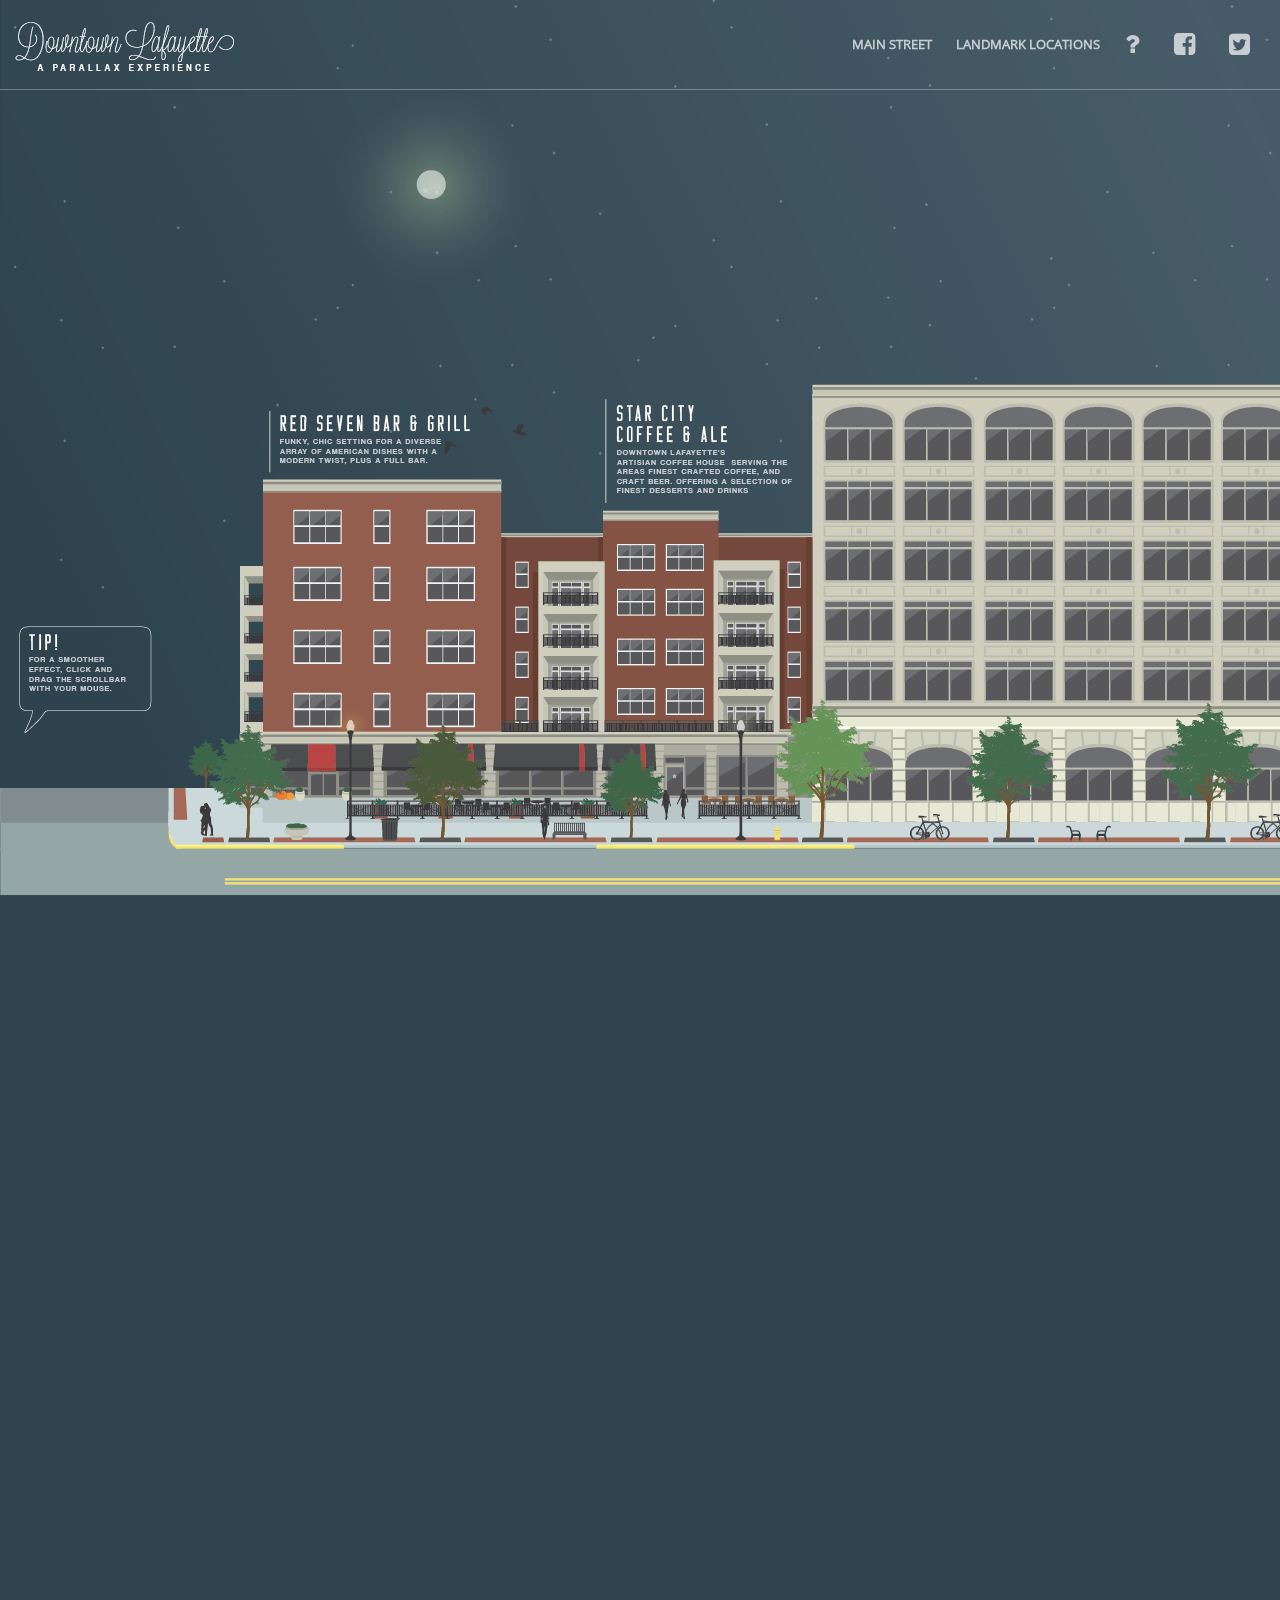
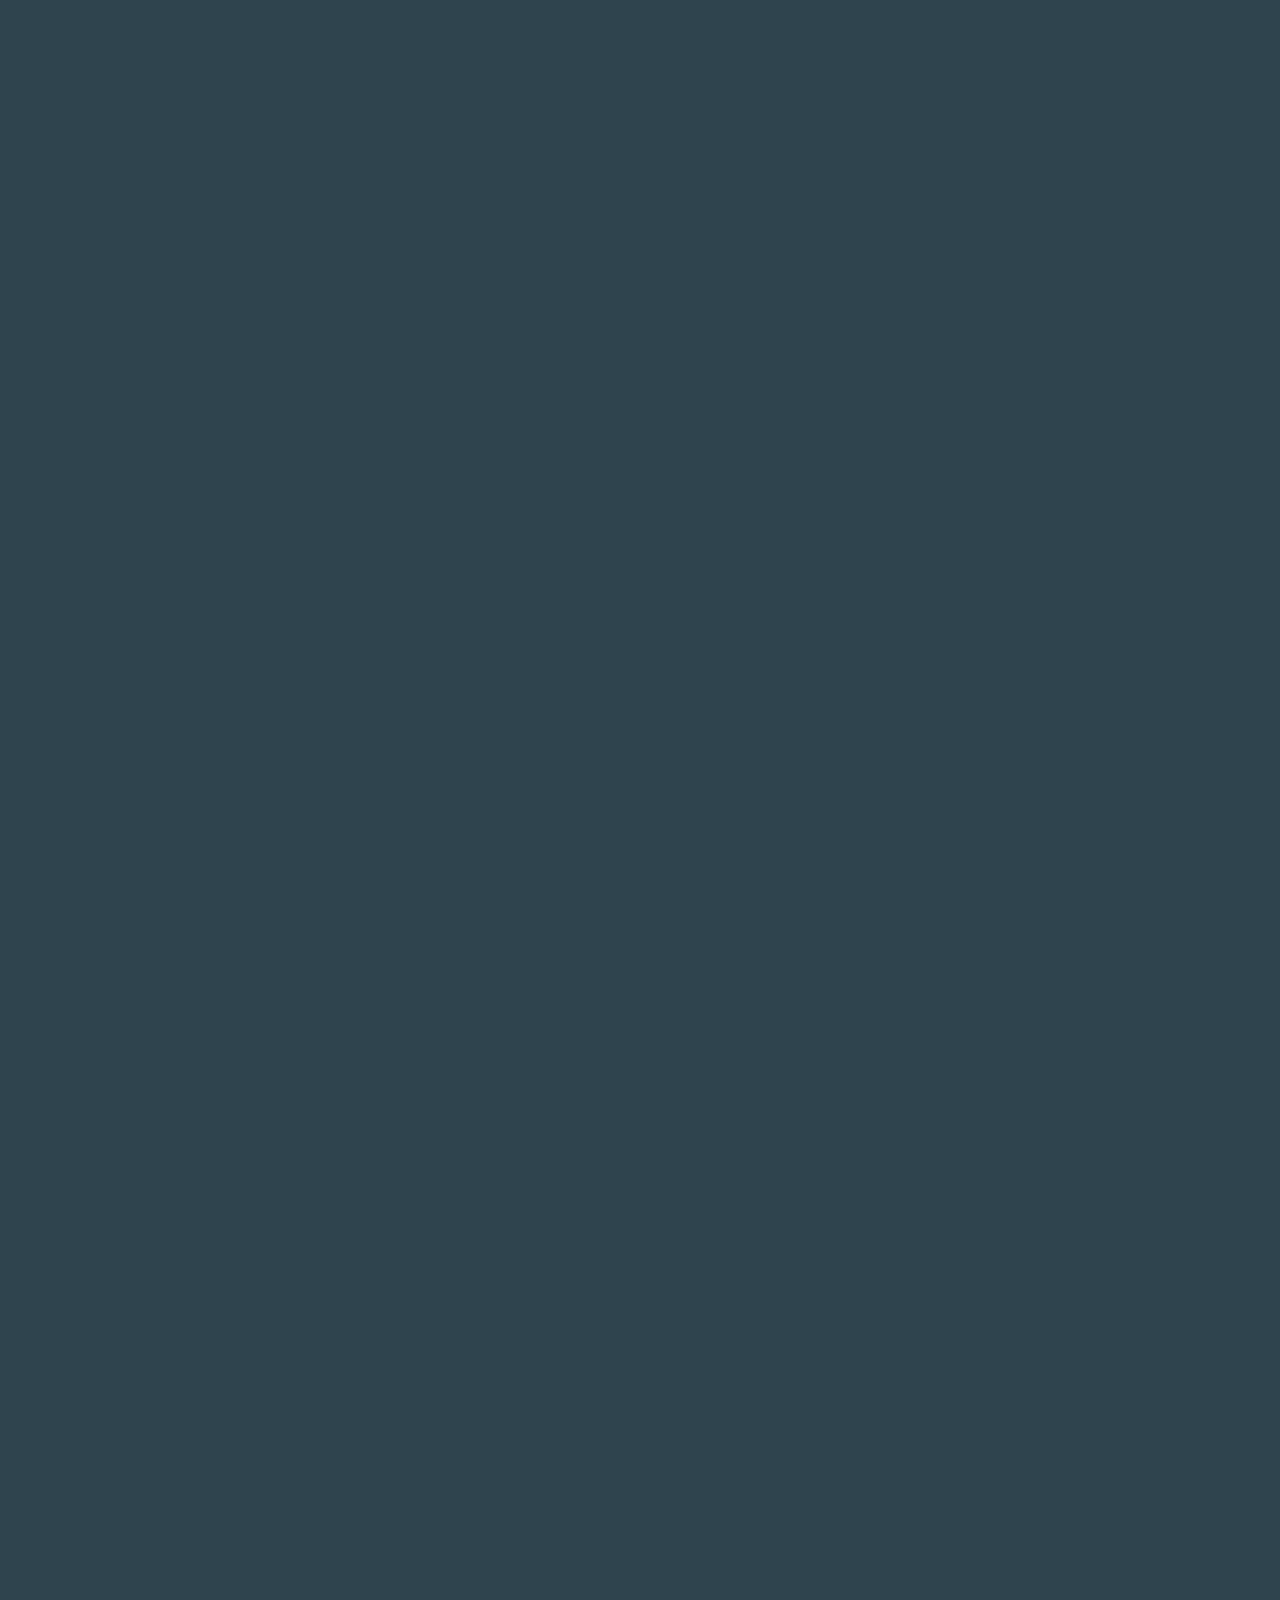
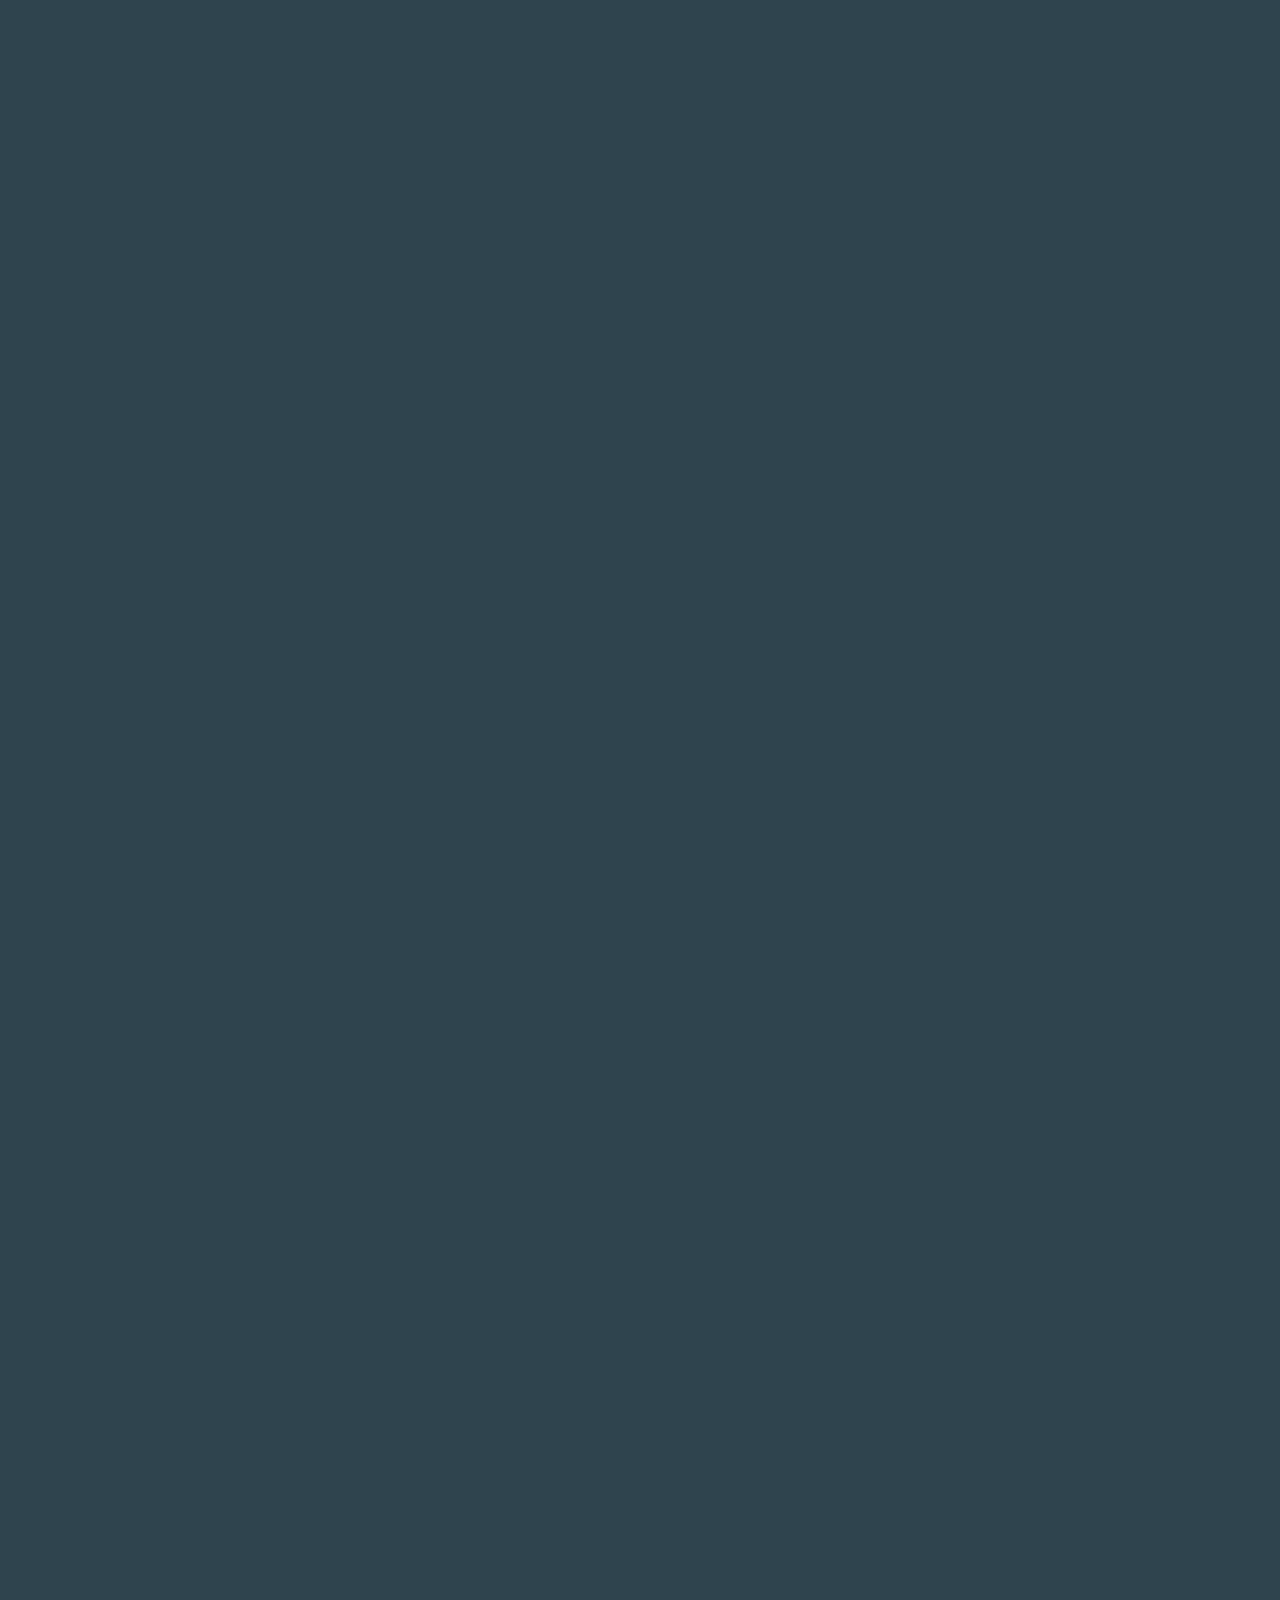
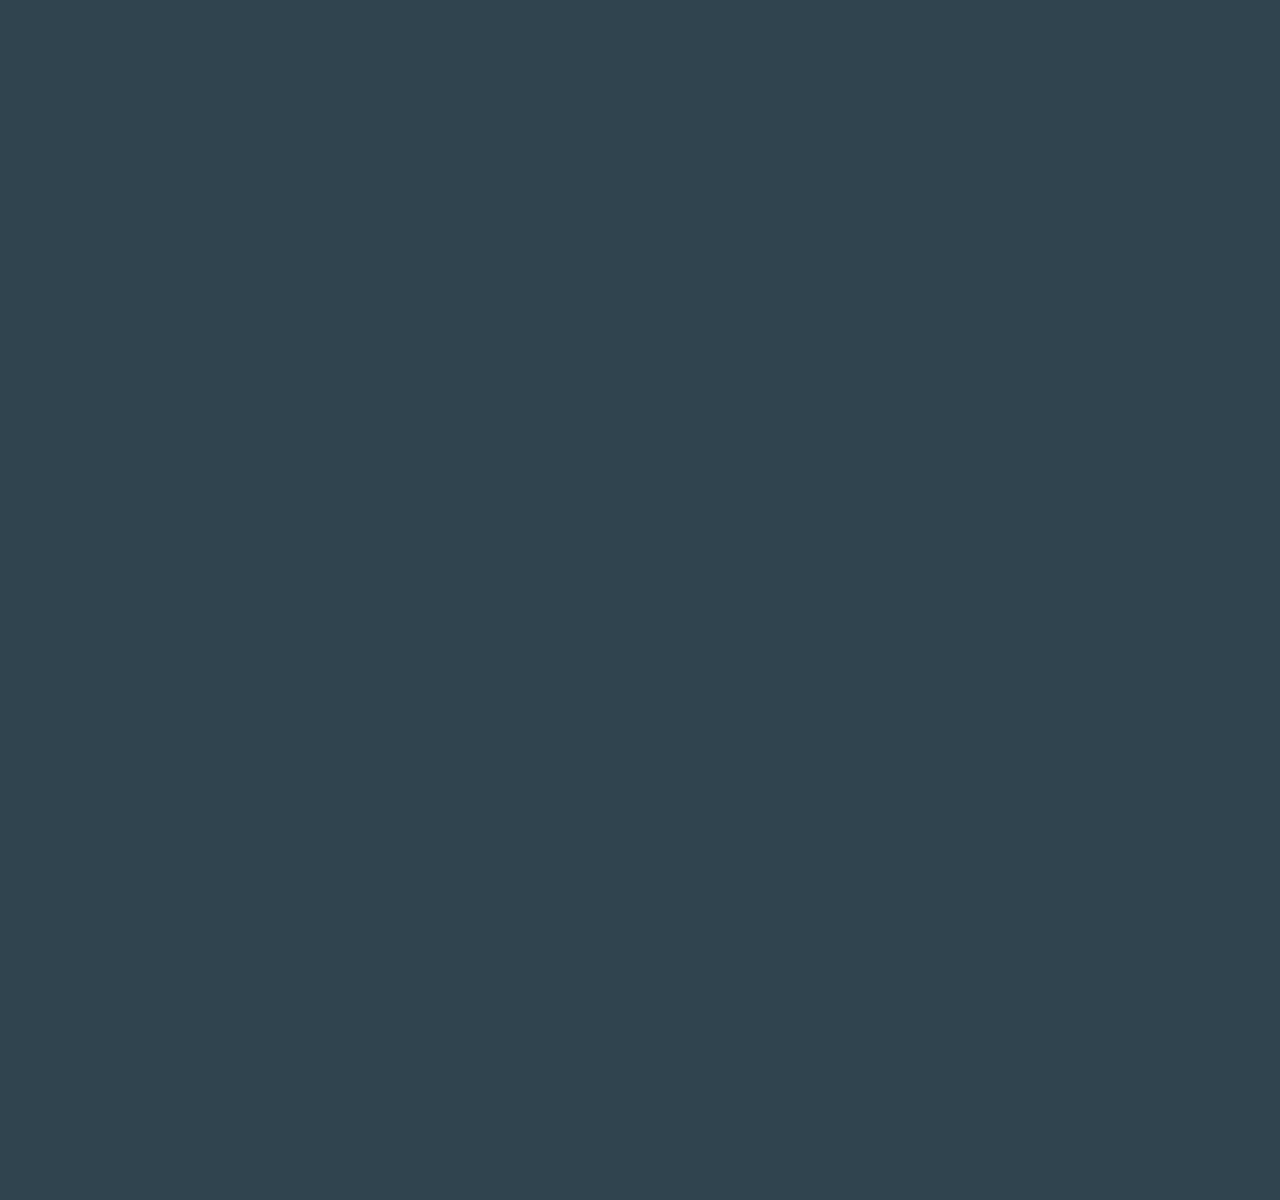
==== index.html @ 35e4c05a "Create index.html" ====
<!DOCTYPE html>
<html>
<head>

<meta charset="utf-8" />
<meta name="viewport" content="width=device-width">
<title>Lafayette in Parallax</title>
    <link rel="stylesheet" href="css/example.css" />
    <link rel="stylesheet" href="css/font-awesome.css" type="text/css">
     <script type="text/javascript" src="js/jquery.min.js"></script>
    <script type="text/javascript">
		$(document).ready(function(e) {
            $('.mob-menu').click(function(e) {
                $('.menu').slideToggle(700);
            });
        });
    </script>
</head>
<audio autoplay loop>
      <source src="gold.mp3">
</audio>
<body >
    <header>
    	<div id="logo">
        	<a href="#"><img src="images/logo-org.png" alt="Chelsea"></a>
        </div>
        <a href="javascript:void(0);" class="mob-menu">Menu</a>
         <ul id="social">
        	<li><a href="#about"><class="target"><i class="fa fa-question"></i></a></li>
			<li><a href="https://www.facebook.com/"><i class="fa fa-facebook-square"></i></a></li>
            <li><a href="https://twitter.com/"><i class="fa fa-twitter-square"></i></a></li>
 </ul>
		<ul class="menu">
        	<li><a href="index.htm">Main Street</a>
            	<ul>
                	<li><a href="index.htm">North Face</a></li>
                    <li><a href="south.htm">South Face/ Under Construction</a></li>
                </ul>
            </li>
			<li><a href="">Landmark Locations</a>
            	<ul>
                	<li><a href="taf.htm">Tippy Arts Federation</a></li>
                    <li><a href="">John T. Meyers Pedestrian Bridge/ Under Construction</a></li>
					</ul>
            </li>
        </ul>

		<span id="start" class="target"><!-- Hidden anchor to close all modals --></span>
    <span id="about" class="target"><!-- Hidden anchor to open adjesting modal container--></span>
    <div class="modal">
      <div class="content vertical-align-middle">
        <h2></h2>
        <article><p>Lafayette in Parallax is a single-perspective, artistic rendition/expression, highlight of the local commerce and sociability of downtown Lafayette.<br><br><p>My name is Chelsea, and I'm the Designer/Delevoper of Lafayette in Parallax. If you have any questions or would like to contact me for any reason feel free to shoot me an email at info@lafayetteinparallax.com. I'll get back with you as soon as I can.<br><br> Cheers.</h2>
	</article>
        <a class="close-btn" href="#start">X</a>
      </div>
    </div>



    </header>
    <div class="horizon scroll">
        <img src="images/horizon.png" alt="" />
    </div>
    <div class="middle scroll">
        <img src="images/middle.png" alt="" />
    </div>
    <div class="front scroll">
        <img src="images/front.png" alt="" />

	<div class="front2 scroll">
        <img src="images/front2.png" alt="" />
    </div></div>
	<div class="music">

    </div>

	<!--
	<div class="text scroll">

    </div>-->

    <script type="text/javascript" src="js/jquery.jInvertScroll.js"></script>
    <script type="text/javascript">
    (function($) {
        var elem = $.jInvertScroll(['.scroll'],        // an array containing the selector(s) for the elements you want to animate
            {
            height: 6000,                   // optional: define the height the user can scroll, otherwise the overall length will be taken as scrollable height
            onScroll: function(percent) {   //optional: callback function that will be called when the user scrolls down, useful for animating other things on the page
                console.log(percent);
            }
        });

        $(window).resize(function() {
          if ($(window).width() <= 768) {
            elem.destroy();
          }
          else {
            elem.reinitialize();
          }
        });
    }(jQuery));
    </script>
</body>
</html>
---- css/example.css ----
@font-face {
  font-family: 'OpenSans';
  src: url('fonts/OpenSans.eot?#iefix') format('embedded-opentype'),  url('fonts/OpenSans.woff') format('woff'), url('fonts/OpenSans.ttf')  format('truetype'), url('fonts/OpenSans.svg#OpenSans') format('svg');
  font-weight: normal;
  font-style: normal;
}
*, html,
body
{
  padding: 0;
  margin: 0;
  font-family: Arial, sans-serif;
}

/* hide horizontal scrollbars, since we use the vertical ones to scroll to the right */
body
{
  overflow-x: hidden;
  background-repeat:repeat-y;
  background:#2f444e;
}



h1
{
  font-size: 20px;
  font-weight: normal;
  color: #2e6e80;
}

/**
  * important: keep position fixed, you can however use top:0 instead of bottom:0
  * if you want to make it stick to the top of the browser
  */
.scroll
{
  position: fixed;
  top: -20px;
  left: 0;
}

/**
  * z-index ordering of the different layers, do this for your layers,
  * also assign absolute width (to prevent issues if the script gets executed before the images get loaded)
  */
.horizon
{
  z-index: 1;
  width: 250px;
}
.tafhorizon
{
  z-index: 10;
  width: 35px;
}

.johnhorizon
{
  z-index: 10;
  width: 35px;
}

.middle
{
  z-index: 500;
  width: 11578px;
  top:auto;
  bottom:0;
}

.taf
{
  z-index: 500;
  width: 100px;
  top:auto;
  bottom:0;
}

.john
{
  z-index: 500;
  width: 500px;
  top:auto;
  bottom:0;
}

.front2
{
  z-index: 1000;
  width: 17000px;
  top:auto;
  bottom:0;
}

.taffront2
{
  z-index: 1000;
  width: 1000px;
  top:auto;
  bottom:0;
}  

.taffront
{
  z-index: 1000;
  width: 500px;
  top:auto;
  bottom:0;
}

.front
{
  z-index: 1000;
  width: 22000px;
  top:auto;
  bottom:0;
}


.logo
{
  z-index: ;
  width:  px;
  
}
header
{
	width:100%;
	height:auto;
	display:inline-block;
	position:fixed;
	top:0;
	left:0;
	z-index:9999;
	border-bottom:1px solid rgba(255,255,255,.3);
	padding:15px 15px 10px;
	box-sizing:border-box;
	-moz-box-sizing:border-box;
	-ms-box-sizing:border-box;
	-o-box-sizing:border-box;
	-webkit-box-sizing:border-box;
}
#logo
{
	float:left;
	margin-top:5px;
}
#logo a
{
	font-family:'OpenSans';
	color:rgba(255,255,255,.7);
	text-transform: uppercase;
    font-weight: 700;
	font-size: 18px;
	line-height:20px;
	text-decoration:none;
	transition:all ease-in-out .5s;
	-moz-transition:all ease-in-out .5s;
	-ms-transition:all ease-in-out .5s;
	-o-transition:all ease-in-out .5s;
	-webkit-transition:all ease-in-out .5s;
}
#logo a:hover
{
	color:rgba(255,255,255,1);
}
.menu
{
	height:auto;
	display:inline-block;
	float:right;
	margin:15px 0 0;
}
.menu > li
{
	display:inline-block;
	padding:0 10px 0;
	margin-top:5px;
	position:relative;
}
.menu > li > ul
{
	position:absolute;
	top:100%;
	left:0;
	display:none;
	padding-top:35px;

}
.menu > li:hover ul
{
	display:block;
}
.menu > li > ul li
{
	display:inline-block;
}
.menu > li > ul li a
{
	display:block;
	background: rgba(255,255,255,.7);
	color:#2f444e;
	text-transform: uppercase;
    font-size: 13px;
    font-weight: 700;
	font-family:'OpenSans';
	text-decoration:none;
	padding:10px 20px 10px 5px;
	border-bottom:1px solid #2f444e;
	transition:all ease-in-out .5s;
	-moz-transition:all ease-in-out .5s;
	-ms-transition:all ease-in-out .5s;
	-o-transition:all ease-in-out .5s;
	-webkit-transition:all ease-in-out .5s;
}
.menu > li > ul li a:hover
{
	color: rgba(255,255,255,1);
	border-bottom:1px solid rgba(255,255,255,1);
}
.menu > li > a
{
	display:block;
	color: rgba(255,255,255,.7);
	text-transform: uppercase;
    font-size: 13px;
    font-weight: 700;
	font-family:'OpenSans';
	text-decoration:none;
	transition:all ease-in-out .5s;
	-moz-transition:all ease-in-out .5s;
	-ms-transition:all ease-in-out .5s;
	-o-transition:all ease-in-out .5s;
	-webkit-transition:all ease-in-out .5s;
}
.menu > li > a:hover
{
	color: rgba(255,255,255,1);
}
#social
{
	float:right;
	display:inline-block;
	margin:15px 0 0;
}
#social li
{
	padding:0 15px;
	display:inline-block
}
#social li a
{
	display:block;
	color: rgba(255,255,255,.7);
	text-decoration:none;
	transition:all ease-in-out .5s;
	-moz-transition:all ease-in-out .5s;
	-ms-transition:all ease-in-out .5s;
	-o-transition:all ease-in-out .5s;
	-webkit-transition:all ease-in-out .5s;
	font-size:25px;
}
#social li a:hover
{
	color: rgba(255,255,255,1);
}
.mob-menu
{
	display:none;
	float:right;
	font-size:20px;
	font-family:'OpenSans';
	color:rgba(255,255,255,.7);
	text-decoration:none;
	margin:15px 0 0;
	padding-left:35px;
	background:url(../images/menu-icon.png) no-repeat left center;
	margin-left:5px;
}
@media screen and (min-width:769px) and (max-width:899px)
{
	#social li
	{
		padding:0 8px;
	}
}
@media screen and (min-width:100px) and (max-width:768px)
{
	.menu
	{
		display:none;
		position:absolute;
		width:100%;
		left:0;
		top:100%;
		margin-top:0;
	}
	.menu > li
	{
		width:100%;
		display:inline-block;
		text-align:center;
		padding:0;
		margin:0;
	}
	.menu > li > a
	{
		width:100%;
		padding:10px 0;
		background:rgba(255,255,255,.7);
		color:#2f444e;
		border-bottom:1px solid #2f444e;
	}
	.menu > li > a:hover
	{
		background:#2f444e;
		color:rgba(255,255,255,.7);
	}
	.menu > li > ul
	{
		width:100%;
		display:block;
		position:static;
		padding-top:0;
	}
	.menu > li > ul > li
	{
		width:100%;
	}
	.menu > li > ul > li a
	{
		padding:10px 0;
		background:#3a677c;
		color:rgba(255,255,255,.7);
		border-color:rgba(255,255,255,.7);
	}
	.mob-menu
	{
		display:block;
	}
	header
	{
		position:fixed;
	}
}
@media screen and (min-width:100px) and (max-width:500px)
{
	.mob-menu
	{
		clear:both;
	}
	#social
	{
		float:left;
	}
	#logo
	{
		float:none;
		margin:5px auto 0;
		display:block;
		width:207px;
	}
}

h2 {
	
	color: #cccccc;
	max-width: 600px;
	margin-left: auto;
    margin-right: auto;
	font-size:105%;
	padding-top:15%;
	font-weight: 500;
	
}

/* ===========================
   ====== Contact Form ======= 
   =========================== */

input, textarea {
	padding: 10px;
	border: 1px solid #E5E5E5;
	width: 400px;
	color: #999999;
	box-shadow: rgba(0, 0, 0, 0.1) 0px 0px 8px;
	-moz-box-shadow: rgba(0, 0, 0, 0.1) 0px 0px 8px;
	-webkit-box-shadow: rgba(0, 0, 0, 0.1) 0px 0px 8px;
}

textarea {
	width: 400px;
	height: 150px;
	max-width: 400px;
	line-height: 18px;
	margin-left: auto;
    margin-right: auto;
}

input:hover, textarea:hover,
input:focus, textarea:focus {
	border-color: 1px solid #C9C9C9;
	box-shadow: rgba(0, 0, 0, 0.2) 0px 0px 8px;
	-moz-box-shadow: rgba(0, 0, 0, 0.2) 0px 0px 8px;
	-webkit-box-shadow: rgba(0, 0, 0, 0.2) 0px 0px 8px;	
}

.form label {
	margin-left: auto;
    margin-right: auto;
	color: #999999;
	
}



}
.page-container {
}
.page-container a, .page-container a:link, .page-container a:visited, .page-container a:focus {
  padding: 3px 6px;
  background: #b13e12;
  color: white;
  display: inline-block;
  text-decoration: none;
}
.page-container > * {
  width: 940px;
  padding: 20px;
  margin: 0 auto;
  color: white;




}

/* Modal window sample styles */
/* Vertical centering trick http://css-tricks.com/centering-in-the-unknown/ */
.modal::before {
  content: '';
  display: inline-block;
  height: 100%;
  vertical-align: middle;
  margin: 0;
}

.target {
  display: block;
  left: 0;
  position: fixed;
  top: 0;
  width: 0;
  height: 0;
  visibility: hidden;
  pointer-events: none;
 }

.modal {
  position: fixed;
  top: 0;
  right: 0;
  left: 0;
  bottom: 0;
  z-index: 100;
  text-align: center;
  display: none;
  /* Fallback for legacy browsers */
  background-color: rgba(0,0,0,0.6);
}
.modal > .content {
   text-align: left;
   display: inline-block;
   background-color: #404040;
   box-sizing: border-box;
   color: white;
   position: relative;
   width: 500px;
   padding: 20px;
 }

 .modal > .content .close-btn {
    position: absolute;
    top: 18px;
    right: 18px;
    width: 15px;
    height: 15px;
    color: white;
    font-size: 18px;
    text-decoration: none;
 }

 /* Behaviour on legacy browsers */
.target:target + .modal {
    display: block;
}

/* Fallback for IE8 */
.modal.is-expanded {
   display: block;
}
.modal.is-expanded > .content {
  top: 50%;
  margin-top: -45px;
}


/* Behavior on modern browsers */
:root .modal {
  display: block;
  background-color: transparent;
  transition: transform 0.3s cubic-bezier(0.5, -0.5, 0.5, 1.5);
  transform-origin: center center;
  transform: scale(0, 0);
}
:root .modal > .content {
  box-shadow: 0 5px 20px rgba(0,0,0,0.5);
}
:root .target:target + .modal {
  transform: scale(1, 1);
}

/* ===========================
   ====== Submit Button ====== 
   =========================== */

.submit input {
	width: 100px; 
	height: 40px;
	background-color: #2f444e; 
	color: #FFF;
	border-radius: 3px;
	-moz-border-radius: 3px;
	-webkit-border-radius: 3px;		
}
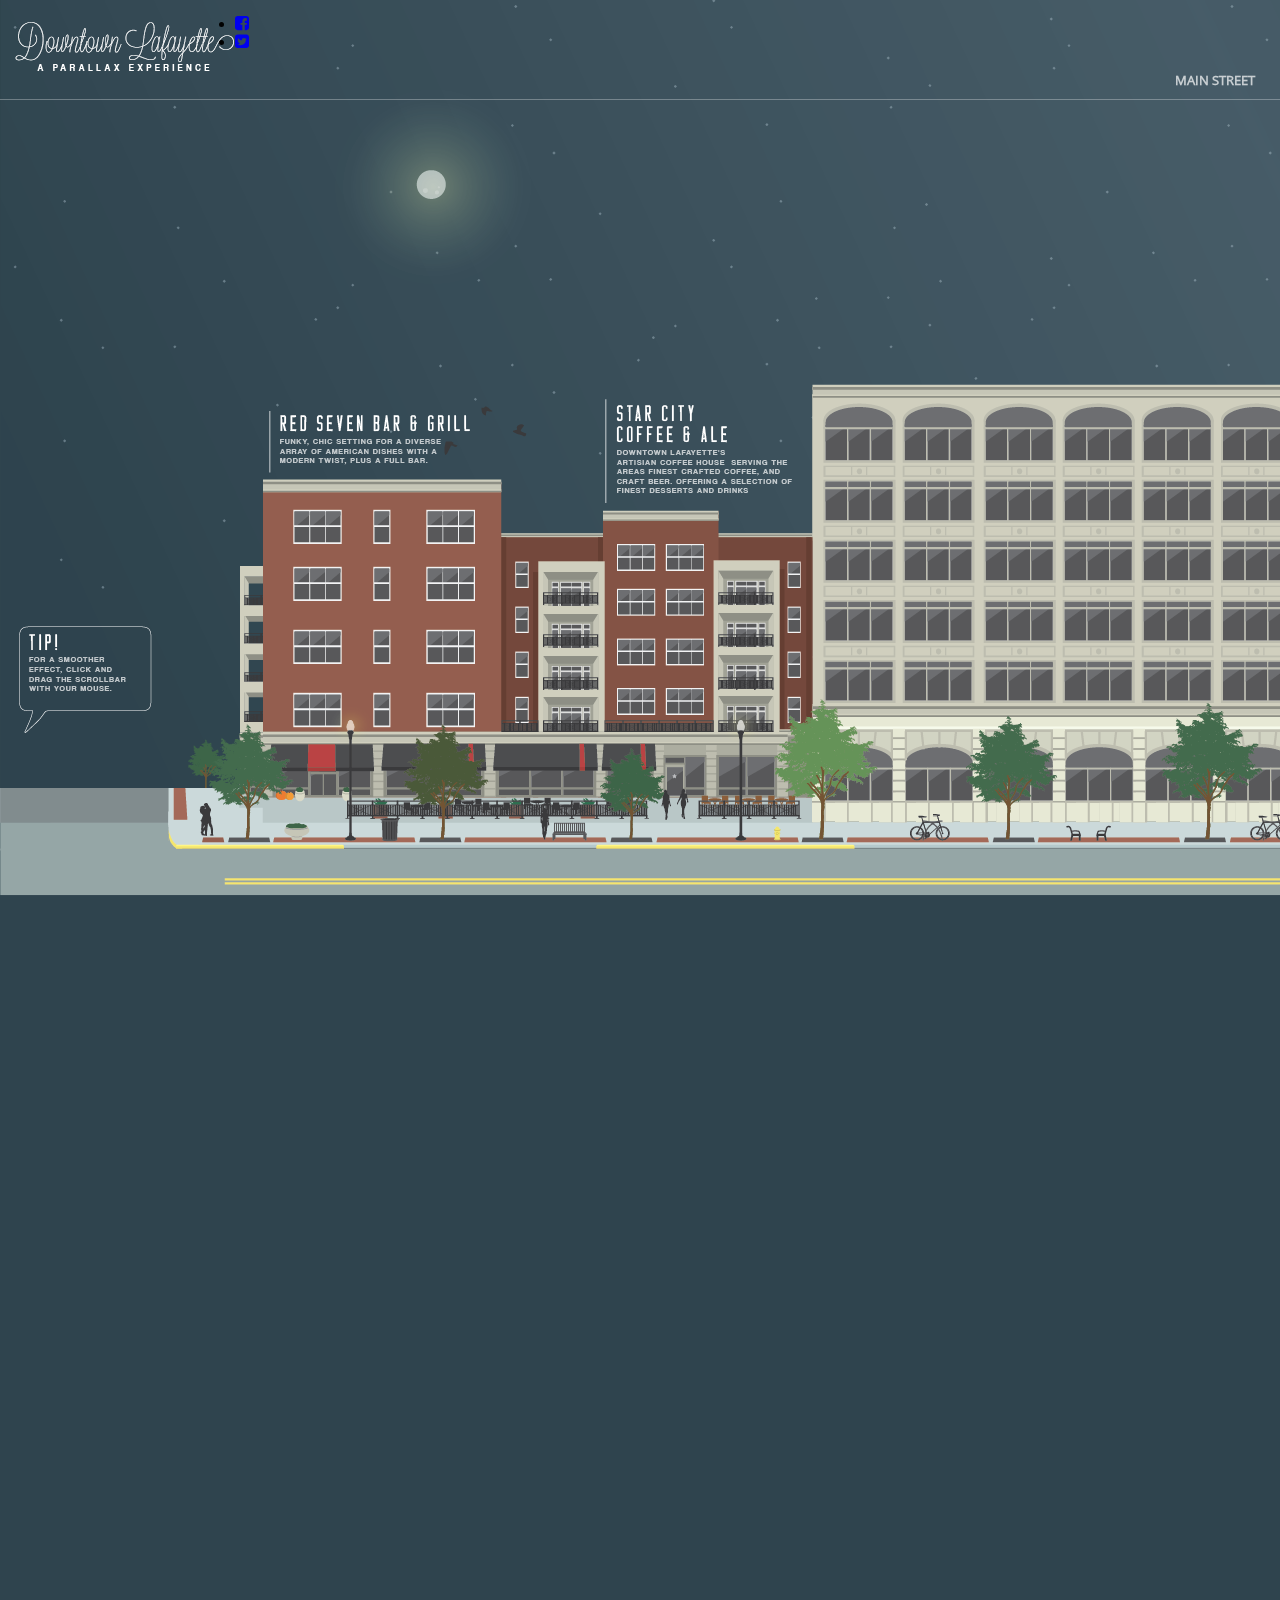
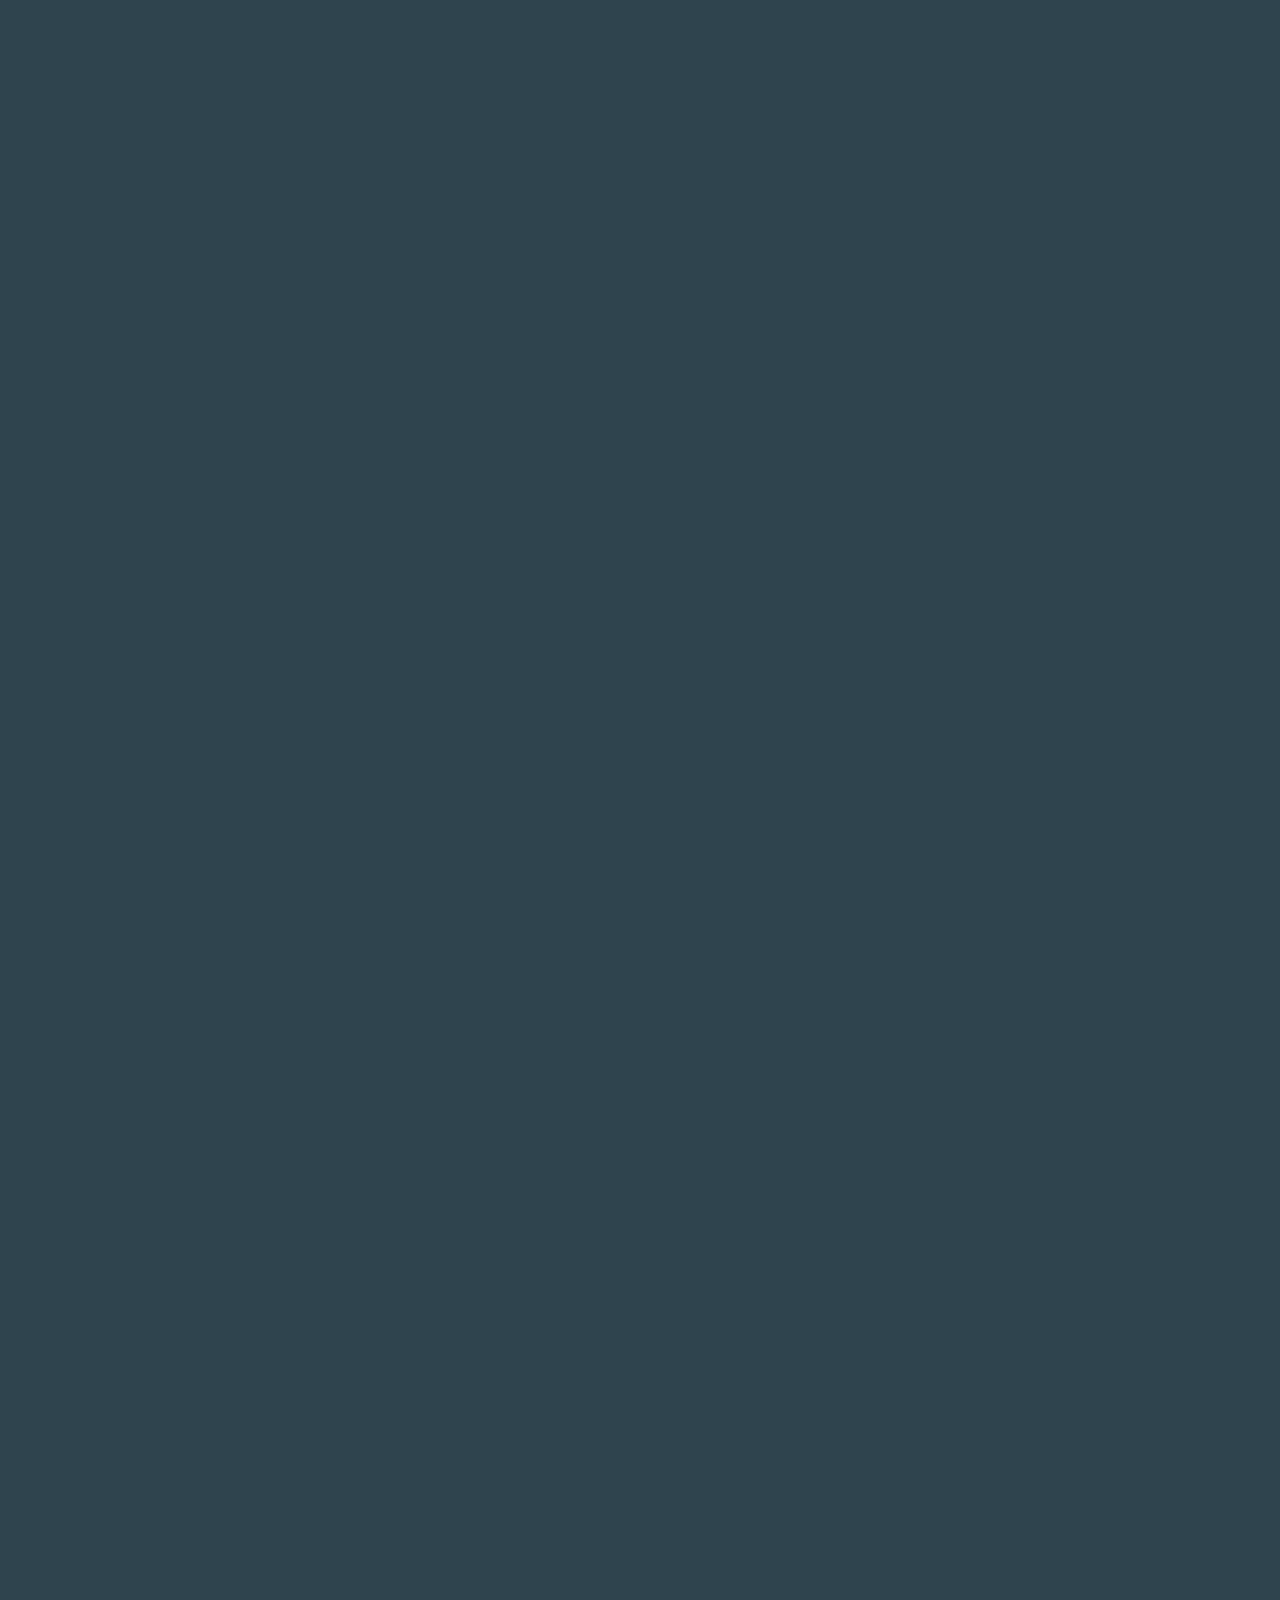
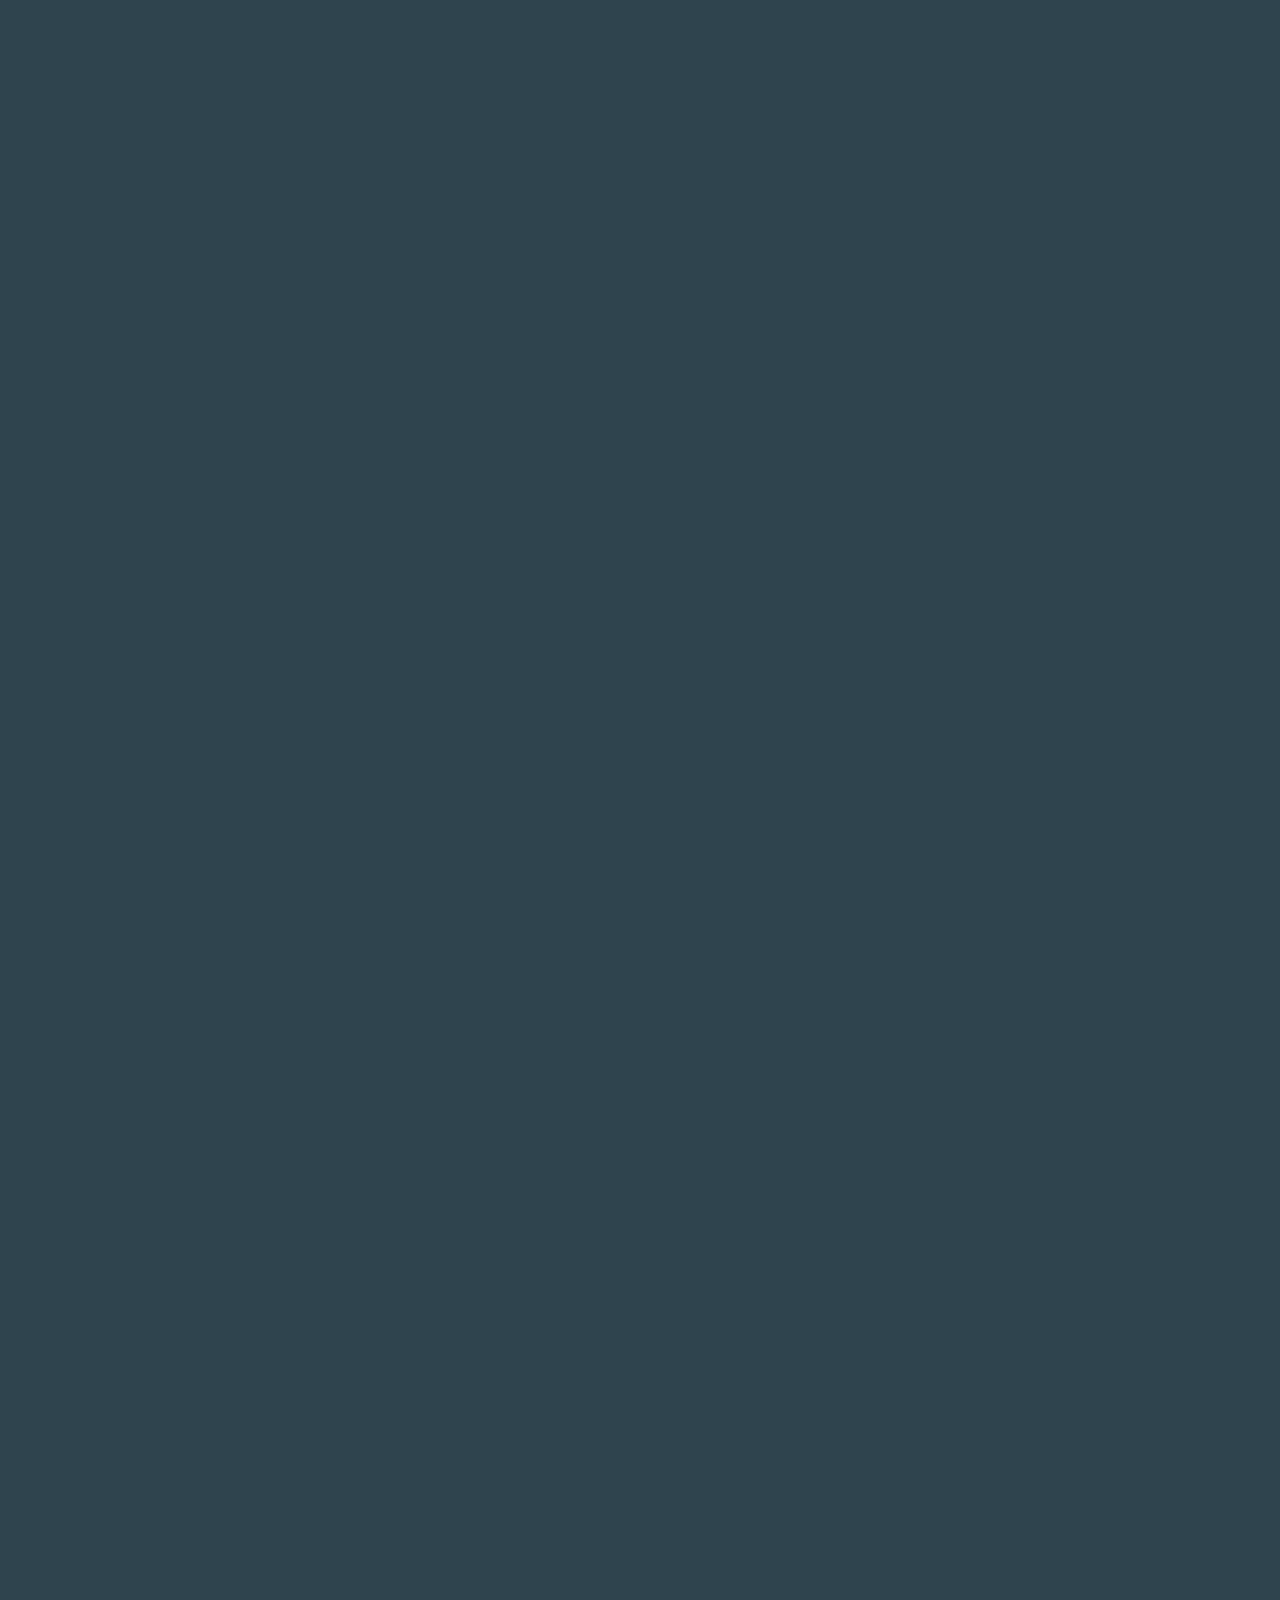
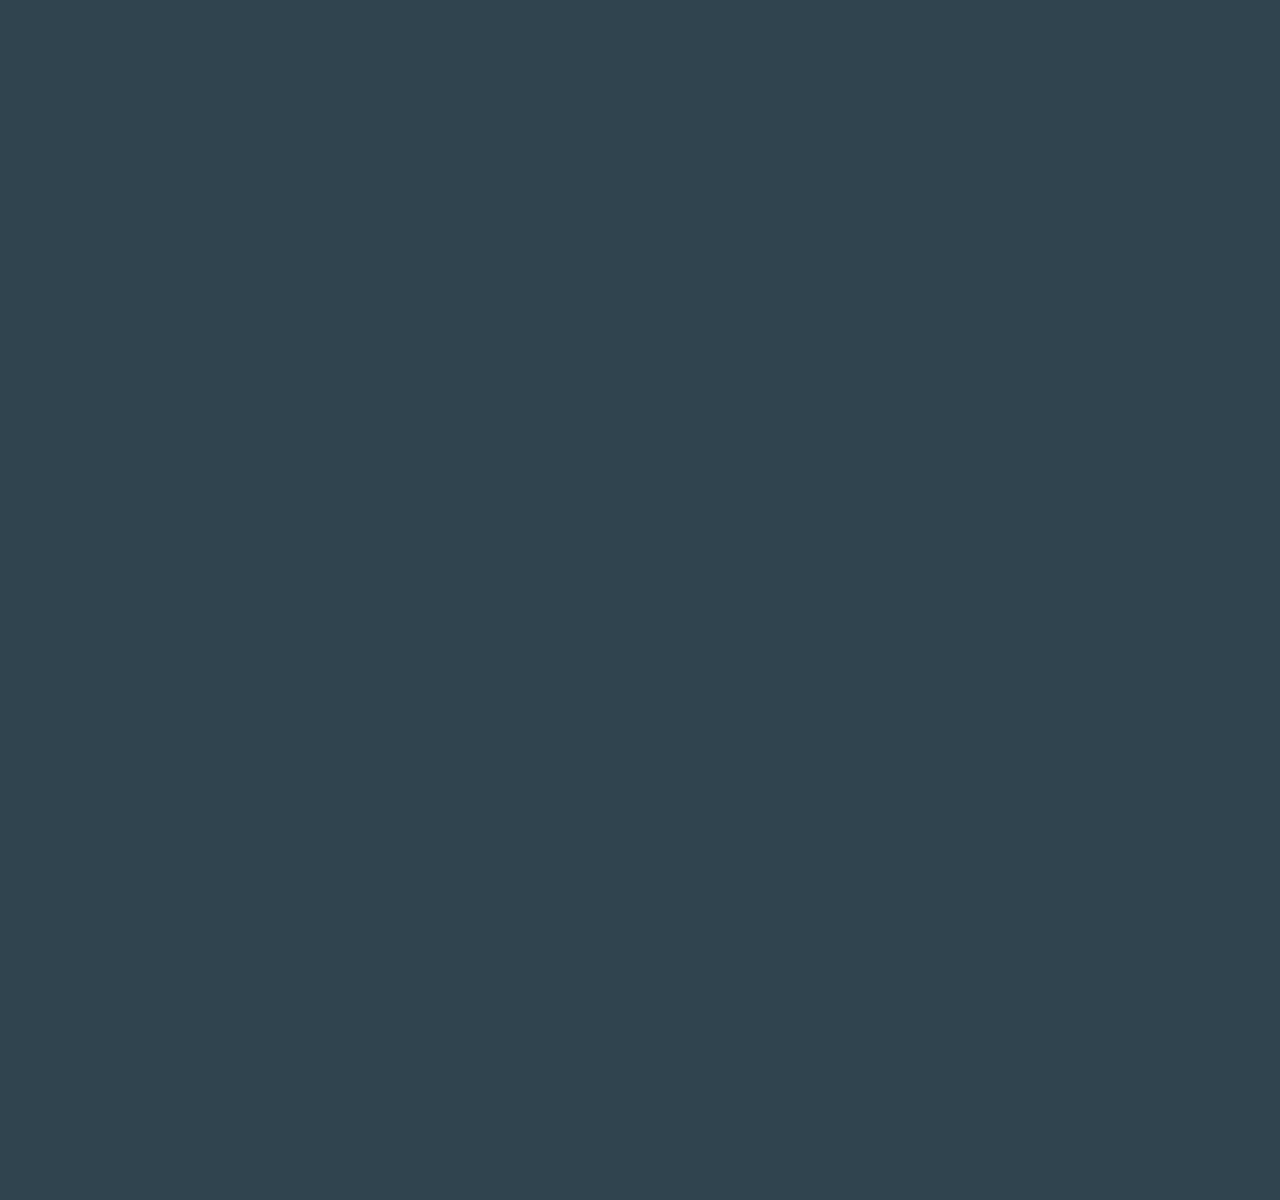
==== commit 4dafc537: "Update index.html" ====
--- a/index.html
+++ b/index.html
@@ -25,8 +25,7 @@
         	<a href="#"><img src="images/logo-org.png" alt="Chelsea"></a>
         </div>
         <a href="javascript:void(0);" class="mob-menu">Menu</a>
-         <ul id="social">
-        	<li><a href="#about"><class="target"><i class="fa fa-question"></i></a></li>
+         <ul id="social"></ul>
 			<li><a href="https://www.facebook.com/"><i class="fa fa-facebook-square"></i></a></li>
             <li><a href="https://twitter.com/"><i class="fa fa-twitter-square"></i></a></li>
  </ul>
@@ -36,12 +35,6 @@
                 	<li><a href="index.htm">North Face</a></li>
                     <li><a href="south.htm">South Face/ Under Construction</a></li>
                 </ul>
-            </li>
-			<li><a href="">Landmark Locations</a>
-            	<ul>
-                	<li><a href="taf.htm">Tippy Arts Federation</a></li>
-                    <li><a href="">John T. Meyers Pedestrian Bridge/ Under Construction</a></li>
-					</ul>
             </li>
         </ul>
 
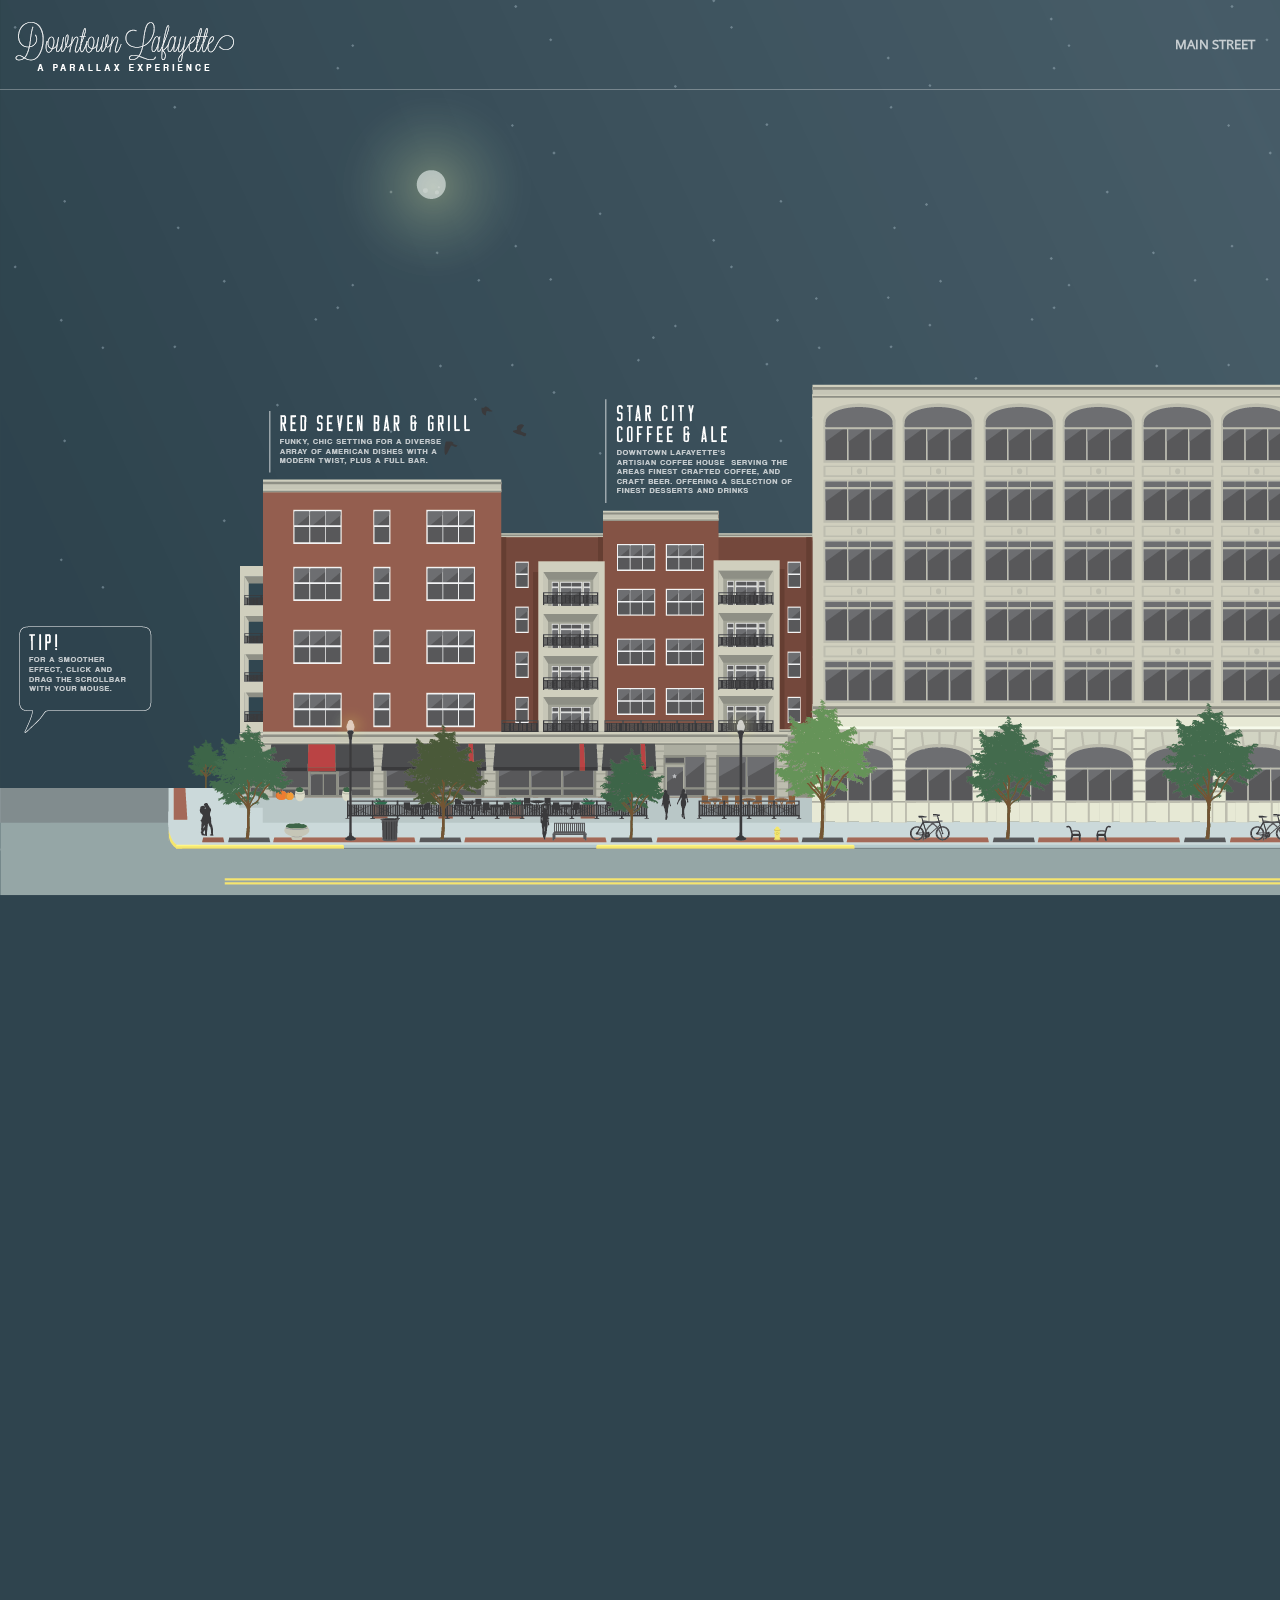
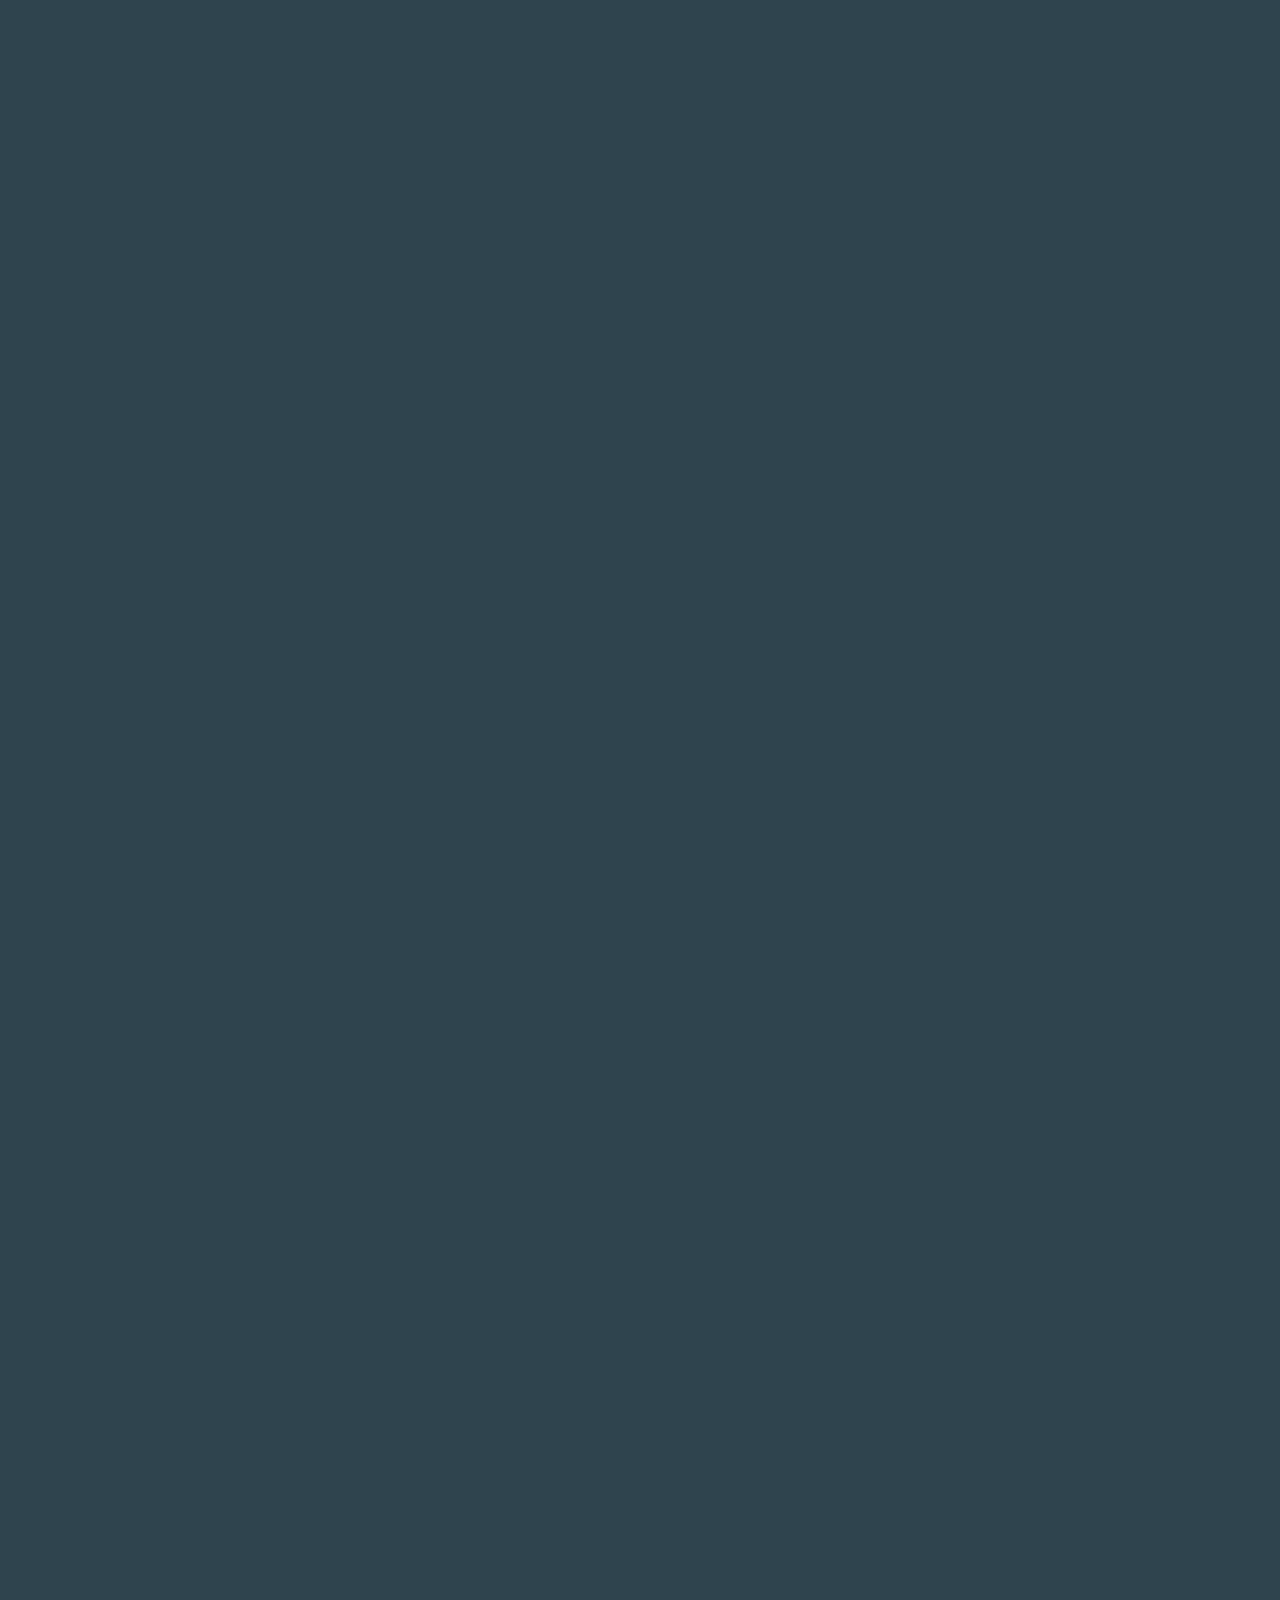
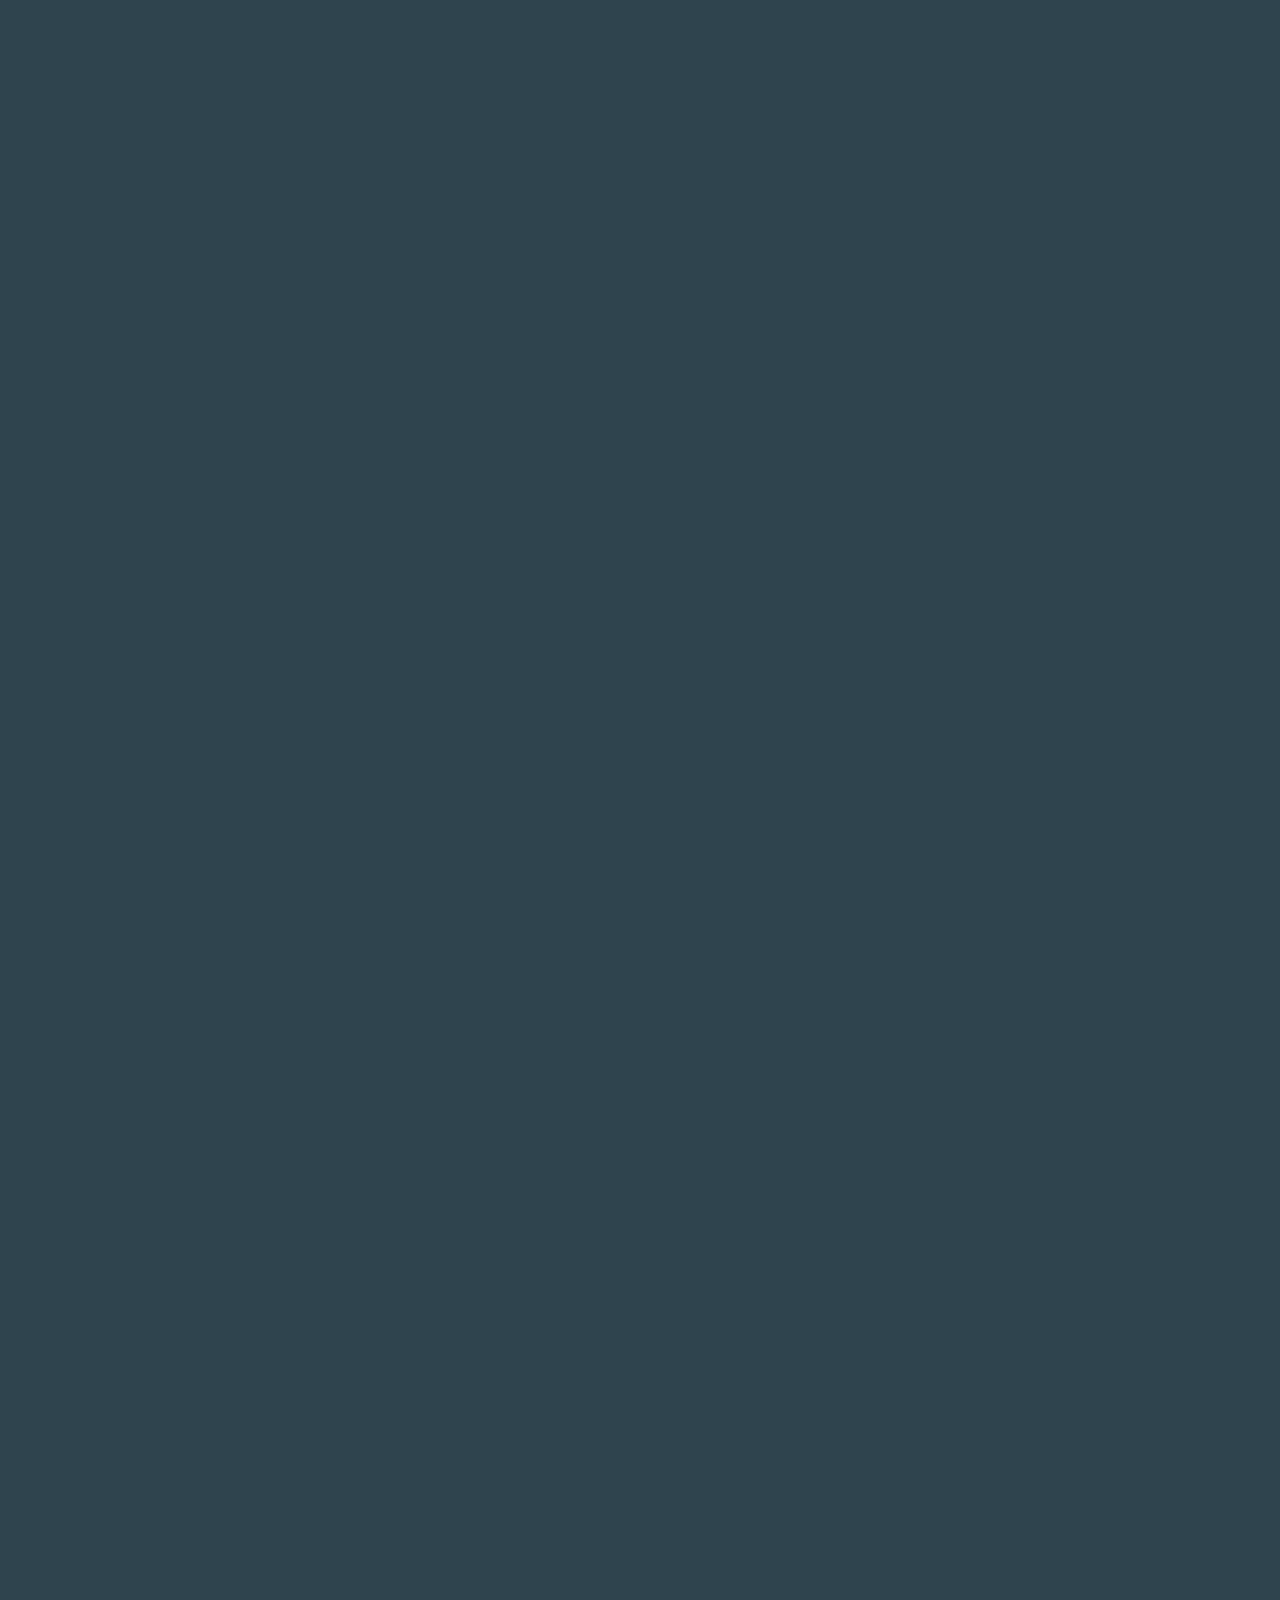
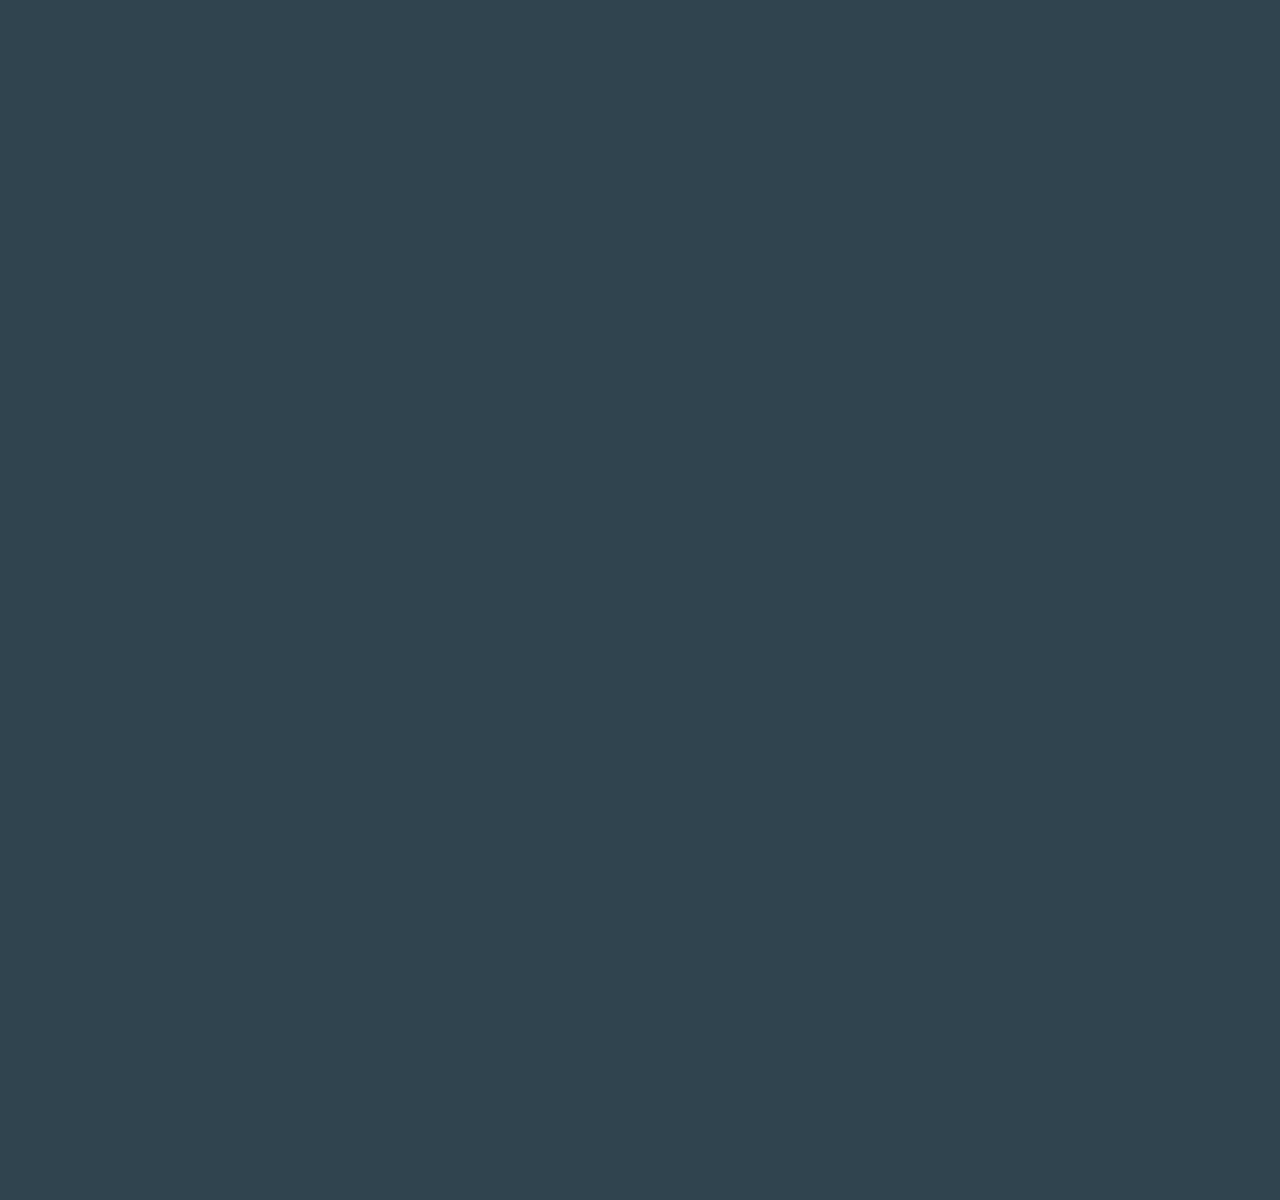
==== commit a87330f6: "Update index.html" ====
--- a/index.html
+++ b/index.html
@@ -25,10 +25,7 @@
         	<a href="#"><img src="images/logo-org.png" alt="Chelsea"></a>
         </div>
         <a href="javascript:void(0);" class="mob-menu">Menu</a>
-         <ul id="social"></ul>
-			<li><a href="https://www.facebook.com/"><i class="fa fa-facebook-square"></i></a></li>
-            <li><a href="https://twitter.com/"><i class="fa fa-twitter-square"></i></a></li>
- </ul>
+        
 		<ul class="menu">
         	<li><a href="index.htm">Main Street</a>
             	<ul>
@@ -37,19 +34,6 @@
                 </ul>
             </li>
         </ul>
-
-		<span id="start" class="target"><!-- Hidden anchor to close all modals --></span>
-    <span id="about" class="target"><!-- Hidden anchor to open adjesting modal container--></span>
-    <div class="modal">
-      <div class="content vertical-align-middle">
-        <h2></h2>
-        <article><p>Lafayette in Parallax is a single-perspective, artistic rendition/expression, highlight of the local commerce and sociability of downtown Lafayette.<br><br><p>My name is Chelsea, and I'm the Designer/Delevoper of Lafayette in Parallax. If you have any questions or would like to contact me for any reason feel free to shoot me an email at info@lafayetteinparallax.com. I'll get back with you as soon as I can.<br><br> Cheers.</h2>
-	</article>
-        <a class="close-btn" href="#start">X</a>
-      </div>
-    </div>
-
-
 
     </header>
     <div class="horizon scroll">
